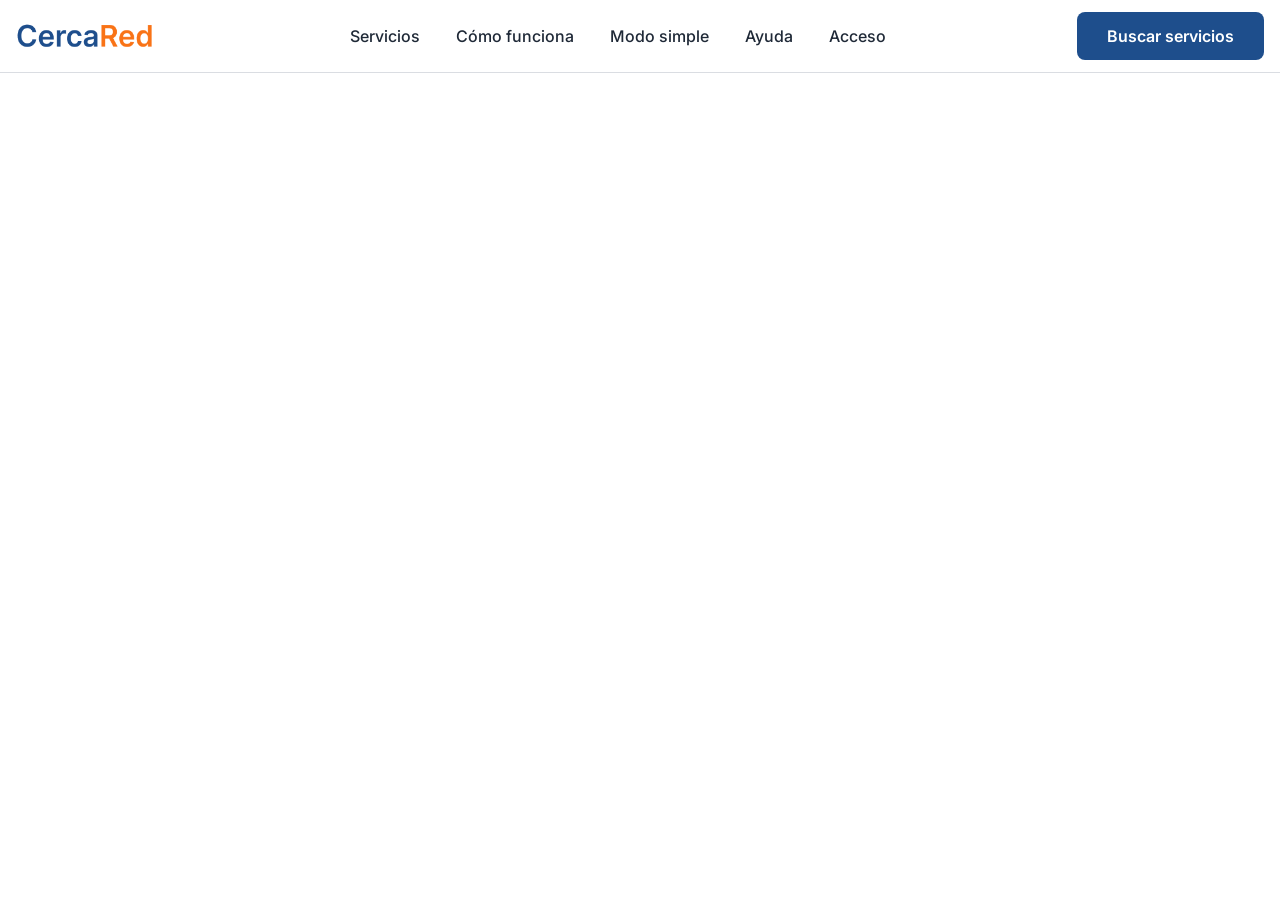
==== index.html @ cac2a86a "feat(navbar): implement responsive navigation" ====
<!DOCTYPE html>
<html lang="es">
  <head>
    <meta charset="UTF-8" />
    <meta name="viewport" content="width=device-width, initial-scale=1.0" />
    <title>CercaRed | Servicios sociales del Estado</title>
    <link rel="preconnect" href="https://fonts.googleapis.com" />
    <link rel="preconnect" href="https://fonts.gstatic.com" crossorigin />
    <link
      href="https://fonts.googleapis.com/css2?family=Inter:wght@400;500;600;700&display=swap"
      rel="stylesheet"
    />
    <link rel="stylesheet" href="styles.css" />
  </head>
  <body>
    <header class="site-header">
      <nav class="navbar" aria-label="Navegación principal">
        <a class="brand" href="#inicio" aria-label="CercaRed inicio">
          <img class="brand-logo" src="assets/images/logo.png" alt="CercaRed" />
        </a>

        <button
          class="nav-toggle"
          type="button"
          aria-label="Abrir menú"
          aria-expanded="false"
          aria-controls="nav-menu"
        >
          <span></span>
          <span></span>
          <span></span>
        </button>

        <div class="nav-menu" id="nav-menu">
          <a href="#servicios">Servicios</a>
          <a href="#como-funciona">Cómo funciona</a>
          <a href="#modo-simple">Modo simple</a>
          <a href="#ayuda">Ayuda</a>
          <a href="#acceso">Acceso</a>
        </div>

        <a class="nav-cta" href="#servicios">Buscar servicios</a>
      </nav>
    </header>

    <main>
      <section id="inicio"></section>
      <section id="servicios"></section>
      <section id="como-funciona"></section>
      <section id="modo-simple"></section>
      <section id="ayuda"></section>
      <section id="acceso"></section>
    </main>

    <script src="script.js"></script>
  </body>
</html>
---- styles.css ----
:root {
  --color-primary: #1e4e8c;
  --color-primary-hover: #163b6a;
  --color-accent: #f97316;
  --color-accent-hover: #ea580c;
  --color-background: #f8fafc;
  --color-surface: #ffffff;
  --color-soft: #eaf4ff;
  --color-text: #1f2937;
  --color-muted: #6b7280;
  --color-border: #d1d5db;
  --shadow-soft: 0 14px 36px rgba(30, 78, 140, 0.12);
  --header-height: 72px;
  --container: 1312px;
}

* {
  box-sizing: border-box;
}

html {
  scroll-behavior: smooth;
  scroll-padding-top: calc(var(--header-height) + 24px);
}

body {
  margin: 0;
  font-family: "Inter", Arial, sans-serif;
  color: var(--color-text);
  background: var(--color-surface);
}

a {
  color: inherit;
  text-decoration: none;
}

button {
  font: inherit;
}

.site-header {
  position: sticky;
  top: 0;
  z-index: 20;
  background: rgba(255, 255, 255, 0.96);
  border-bottom: 1px solid rgba(209, 213, 219, 0.8);
  backdrop-filter: blur(12px);
}

.navbar {
  width: min(100% - 32px, var(--container));
  min-height: var(--header-height);
  margin: 0 auto;
  display: flex;
  align-items: center;
  gap: 32px;
}

.brand {
  display: inline-flex;
  align-items: center;
  gap: 10px;
  flex: 0 0 auto;
  font-size: 24px;
  font-weight: 700;
  color: var(--color-primary);
}

.brand-logo {
  width: 142px;
  height: 36px;
  object-fit: contain;
}

.nav-menu {
  display: flex;
  align-items: center;
  justify-content: center;
  gap: 36px;
  flex: 1 1 auto;
}

.nav-menu a {
  color: var(--color-text);
  font-size: 16px;
  font-weight: 500;
  line-height: 1.4;
  transition: color 160ms ease;
}

.nav-menu a:hover,
.nav-menu a:focus-visible {
  color: var(--color-primary);
}

.nav-cta {
  display: inline-flex;
  align-items: center;
  justify-content: center;
  min-height: 48px;
  padding: 0 30px;
  border-radius: 8px;
  font-size: 16px;
  font-weight: 600;
  transition: background 160ms ease, color 160ms ease, border-color 160ms ease;
}

.nav-cta {
  color: var(--color-surface);
  background: var(--color-primary);
}

.nav-cta:hover,
.nav-cta:focus-visible {
  background: var(--color-primary-hover);
}

.nav-toggle {
  display: none;
  width: 44px;
  height: 44px;
  padding: 0;
  border: 1px solid var(--color-border);
  border-radius: 8px;
  background: var(--color-surface);
  cursor: pointer;
}

.nav-toggle span {
  display: block;
  width: 20px;
  height: 2px;
  margin: 4px auto;
  background: var(--color-primary);
  border-radius: 999px;
}

main section {
  min-height: 1px;
}

@media (max-width: 900px) {
  :root {
    --header-height: 64px;
  }

  .navbar {
    min-height: var(--header-height);
    justify-content: space-between;
    gap: 16px;
  }

  .brand {
    font-size: 21px;
  }

  .nav-toggle {
    display: inline-block;
    order: 3;
  }

  .nav-menu {
    position: absolute;
    top: var(--header-height);
    left: 16px;
    right: 16px;
    display: none;
    flex-direction: column;
    align-items: stretch;
    gap: 0;
    padding: 12px;
    border: 1px solid var(--color-border);
    border-radius: 8px;
    background: var(--color-surface);
    box-shadow: var(--shadow-soft);
  }

  .nav-menu.is-open {
    display: flex;
  }

  .nav-menu a {
    padding: 14px 12px;
    border-radius: 8px;
  }

  .nav-menu a:hover,
  .nav-menu a:focus-visible {
    background: var(--color-soft);
  }

  .nav-cta {
    display: none;
  }
}

@media (max-width: 520px) {
  .navbar {
    width: min(100% - 24px, var(--container));
  }
}
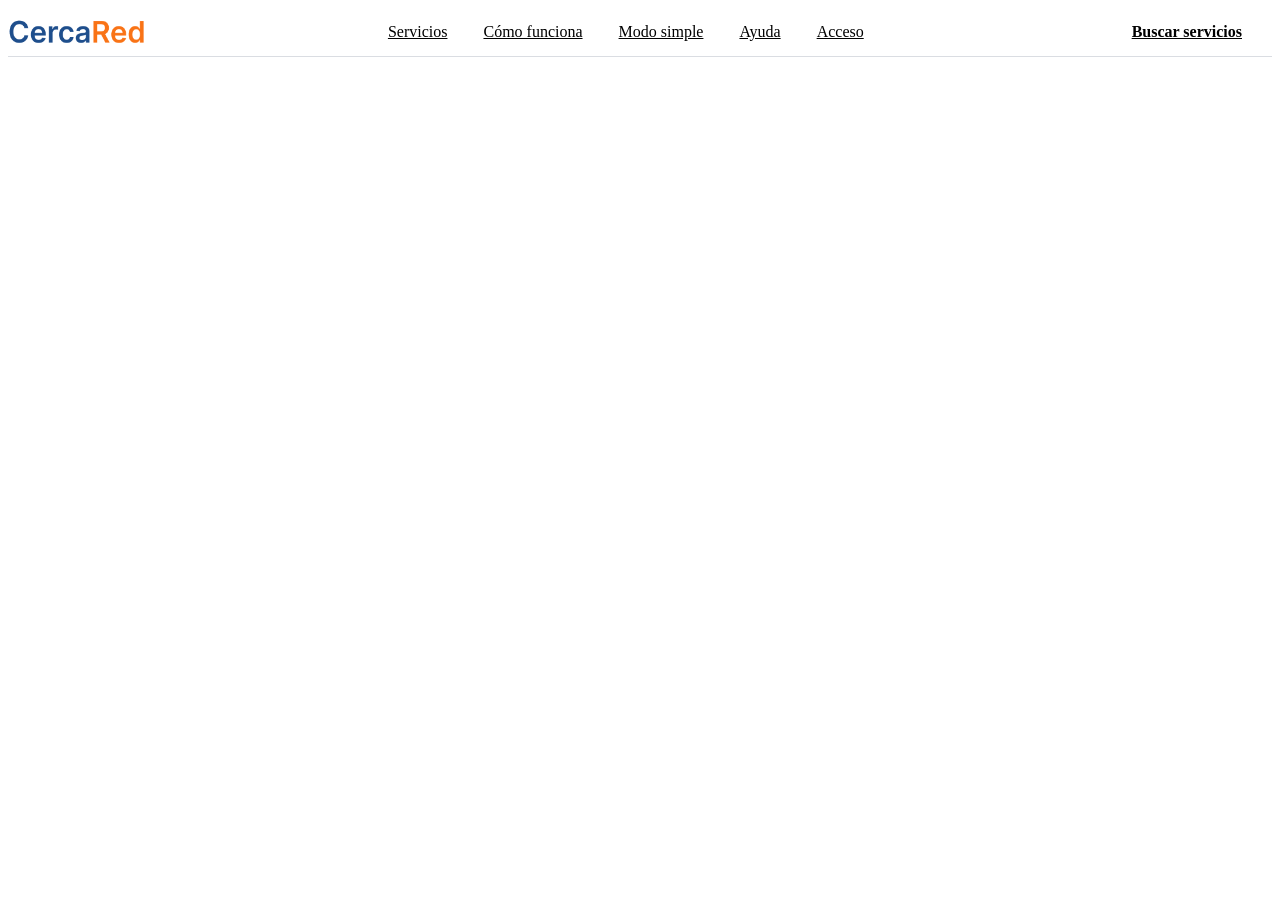
==== commit 1bd3245c: "fix(navbar): merge hamburger icon update" ====
--- a/index.html
+++ b/index.html
@@ -10,7 +10,8 @@
       href="https://fonts.googleapis.com/css2?family=Inter:wght@400;500;600;700&display=swap"
       rel="stylesheet"
     />
-    <link rel="stylesheet" href="styles.css" />
+    <link rel="stylesheet" href="css/base.css" />
+    <link rel="stylesheet" href="css/navbar.css" />
   </head>
   <body>
     <header class="site-header">
@@ -26,9 +27,12 @@
           aria-expanded="false"
           aria-controls="nav-menu"
         >
-          <span></span>
-          <span></span>
-          <span></span>
+          <img
+            class="nav-toggle-icon"
+            src="assets/icons/menu.svg"
+            alt=""
+            aria-hidden="true"
+          />
         </button>
 
         <div class="nav-menu" id="nav-menu">
@@ -52,6 +56,6 @@
       <section id="acceso"></section>
     </main>
 
-    <script src="script.js"></script>
+    <script src="js/navbar.js"></script>
   </body>
 </html>
--- a/css/navbar.css
+++ b/css/navbar.css
@@ -0,0 +1,152 @@
+.site-header {
+  position: sticky;
+  top: 0;
+  z-index: 20;
+  background: rgba(255, 255, 255, 0.96);
+  border-bottom: 1px solid rgba(209, 213, 219, 0.8);
+  backdrop-filter: blur(12px);
+}
+
+.navbar {
+  width: min(100% - 32px, var(--container));
+  min-height: var(--header-height);
+  margin: 0 auto;
+  display: flex;
+  align-items: center;
+  gap: 32px;
+}
+
+.brand {
+  display: inline-flex;
+  align-items: center;
+  gap: 10px;
+  flex: 0 0 auto;
+  font-size: 24px;
+  font-weight: 700;
+  color: var(--color-primary);
+}
+
+.brand-logo {
+  width: 142px;
+  height: 36px;
+  object-fit: contain;
+}
+
+.nav-menu {
+  display: flex;
+  align-items: center;
+  justify-content: center;
+  gap: 36px;
+  flex: 1 1 auto;
+}
+
+.nav-menu a {
+  color: var(--color-text);
+  font-size: 16px;
+  font-weight: 500;
+  line-height: 1.4;
+  transition: color 160ms ease;
+}
+
+.nav-menu a:hover,
+.nav-menu a:focus-visible {
+  color: var(--color-primary);
+}
+
+.nav-cta {
+  display: inline-flex;
+  align-items: center;
+  justify-content: center;
+  min-height: 48px;
+  padding: 0 30px;
+  border-radius: 8px;
+  color: var(--color-surface);
+  background: var(--color-primary);
+  font-size: 16px;
+  font-weight: 600;
+  transition: background 160ms ease, color 160ms ease, border-color 160ms ease;
+}
+
+.nav-cta:hover,
+.nav-cta:focus-visible {
+  background: var(--color-primary-hover);
+}
+
+.nav-toggle {
+  display: none;
+  width: 44px;
+  height: 44px;
+  padding: 0;
+  border: 1px solid var(--color-border);
+  border-radius: 8px;
+  background: var(--color-surface);
+  cursor: pointer;
+}
+
+.nav-toggle-icon {
+  display: block;
+  width: 24px;
+  height: 24px;
+  margin: auto;
+}
+
+@media (max-width: 900px) {
+  :root {
+    --header-height: 64px;
+  }
+
+  .navbar {
+    min-height: var(--header-height);
+    justify-content: space-between;
+    gap: 16px;
+  }
+
+  .brand {
+    font-size: 21px;
+  }
+
+  .nav-toggle {
+    display: inline-block;
+    order: 3;
+  }
+
+  .nav-menu {
+    position: absolute;
+    top: var(--header-height);
+    left: 16px;
+    right: 16px;
+    display: none;
+    flex-direction: column;
+    align-items: stretch;
+    gap: 0;
+    padding: 12px;
+    border: 1px solid var(--color-border);
+    border-radius: 8px;
+    background: var(--color-surface);
+    box-shadow: var(--shadow-soft);
+  }
+
+  .nav-menu.is-open {
+    display: flex;
+  }
+
+  .nav-menu a {
+    padding: 14px 12px;
+    border-radius: 8px;
+  }
+
+  .nav-menu a:hover,
+  .nav-menu a:focus-visible {
+    background: var(--color-soft);
+  }
+
+  .nav-cta {
+    display: none;
+  }
+}
+
+@media (max-width: 520px) {
+  .navbar {
+    width: min(100% - 24px, var(--container));
+  }
+}
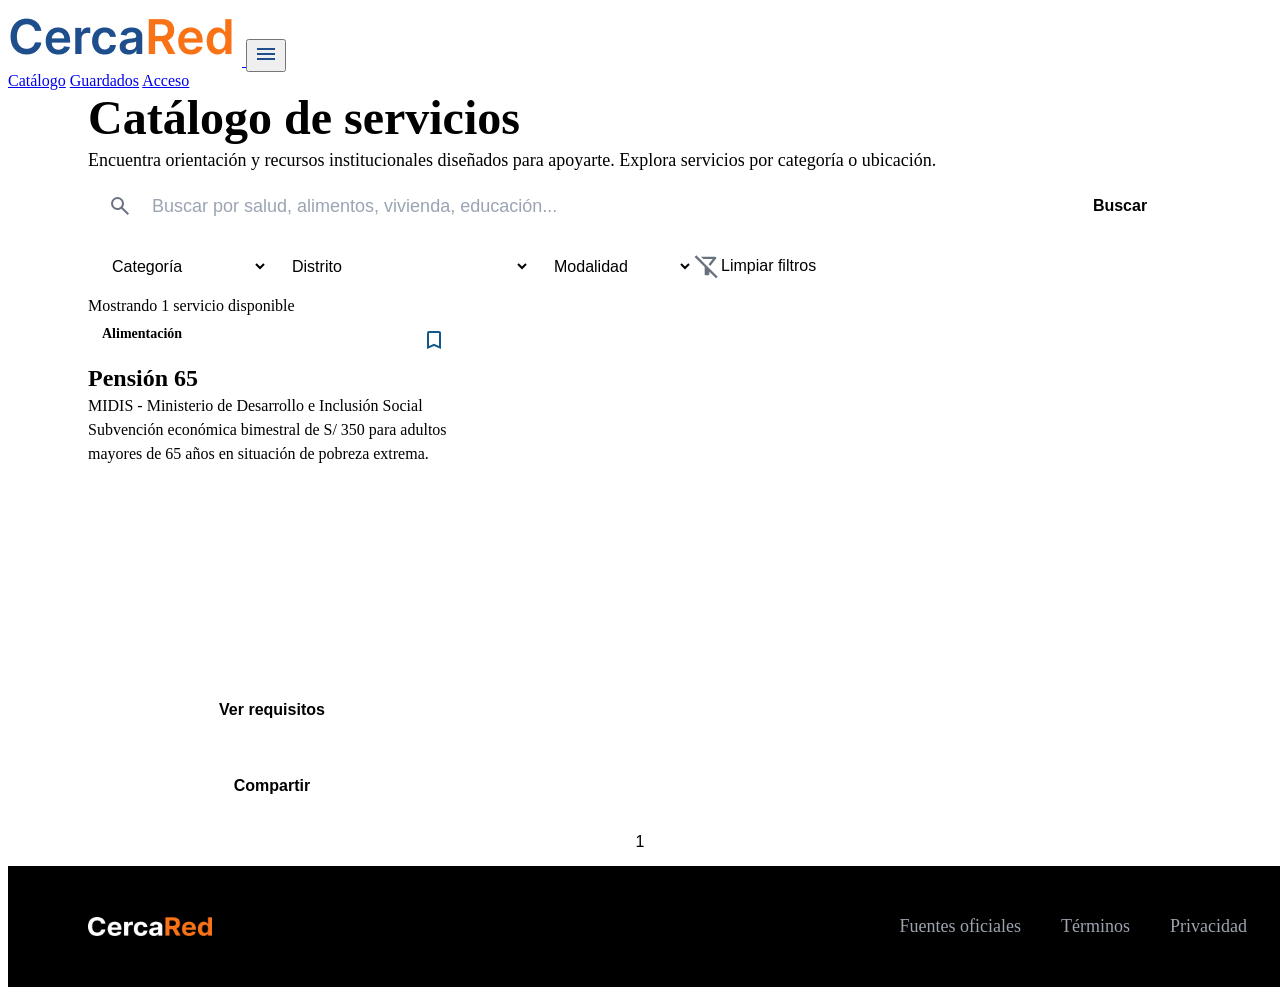
==== commit b00a6a38: "feat(catalog): implement service search and catalog UI" ====
--- a/index.html
+++ b/index.html
@@ -3,7 +3,11 @@
   <head>
     <meta charset="UTF-8" />
     <meta name="viewport" content="width=device-width, initial-scale=1.0" />
-    <title>CercaRed | Servicios sociales del Estado</title>
+    <meta
+      name="description"
+      content="Encuentra servicios sociales y recursos institucionales en CercaRed."
+    />
+    <title>Catálogo de servicios | CercaRed</title>
     <link rel="preconnect" href="https://fonts.googleapis.com" />
     <link rel="preconnect" href="https://fonts.gstatic.com" crossorigin />
     <link
@@ -12,11 +16,14 @@
     />
     <link rel="stylesheet" href="css/base.css" />
     <link rel="stylesheet" href="css/navbar.css" />
+    <link rel="stylesheet" href="css/catalog.css" />
+    <link rel="stylesheet" href="css/footer.css" />
+    <script src="js/catalog.js" defer></script>
   </head>
   <body>
     <header class="site-header">
       <nav class="navbar" aria-label="Navegación principal">
-        <a class="brand" href="#inicio" aria-label="CercaRed inicio">
+        <a class="brand" href="index.html" aria-label="CercaRed inicio">
           <img class="brand-logo" src="assets/images/logo.png" alt="CercaRed" />
         </a>
 
@@ -36,26 +43,103 @@
         </button>
 
         <div class="nav-menu" id="nav-menu">
-          <a href="#servicios">Servicios</a>
-          <a href="#como-funciona">Cómo funciona</a>
-          <a href="#modo-simple">Modo simple</a>
-          <a href="#ayuda">Ayuda</a>
+          <a class="is-active" href="index.html" aria-current="page">Catálogo</a>
+          <a href="#guardados">Guardados</a>
           <a href="#acceso">Acceso</a>
         </div>
-
-        <a class="nav-cta" href="#servicios">Buscar servicios</a>
       </nav>
     </header>
 
-    <main>
-      <section id="inicio"></section>
-      <section id="servicios"></section>
-      <section id="como-funciona"></section>
-      <section id="modo-simple"></section>
-      <section id="ayuda"></section>
-      <section id="acceso"></section>
+    <main class="catalog-main">
+      <section class="catalog-heading" aria-labelledby="catalog-title">
+        <h1 id="catalog-title">Catálogo de servicios</h1>
+        <p>
+          Encuentra orientación y recursos institucionales diseñados para apoyarte.
+          Explora servicios por categoría o ubicación.
+        </p>
+      </section>
+
+      <section class="search-section" aria-label="Búsqueda de servicios">
+        <form class="search-form" id="service-search" role="search">
+          <div class="search-field">
+            <img src="assets/icons/search.svg" alt="" aria-hidden="true" />
+            <label class="visually-hidden" for="search-input">
+              Buscar servicios por palabra clave
+            </label>
+            <input
+              id="search-input"
+              name="query"
+              type="search"
+              placeholder="Buscar por salud, alimentos, vivienda, educación..."
+              autocomplete="off"
+            />
+          </div>
+          <button class="search-button" type="submit">Buscar</button>
+        </form>
+
+        <div class="filters" aria-label="Filtros del catálogo">
+          <label>
+            <span class="visually-hidden">Filtrar por categoría</span>
+            <select id="category-filter">
+              <option value="">Categoría</option>
+              <option value="Alimentación">Alimentación</option>
+              <option value="Educación">Educación</option>
+              <option value="Salud">Salud</option>
+              <option value="Social">Social</option>
+              <option value="Vivienda">Vivienda</option>
+            </select>
+          </label>
+
+          <label>
+            <span class="visually-hidden">Filtrar por distrito</span>
+            <select id="district-filter">
+              <option value="">Distrito</option>
+              <option value="Lima">Lima</option>
+              <option value="Nacional">Nacional</option>
+              <option value="San Juan de Lurigancho">
+                San Juan de Lurigancho
+              </option>
+            </select>
+          </label>
+
+          <label>
+            <span class="visually-hidden">Filtrar por modalidad</span>
+            <select id="modality-filter">
+              <option value="">Modalidad</option>
+              <option value="Presencial">Presencial</option>
+              <option value="Virtual">Virtual</option>
+              <option value="Mixta">Mixta</option>
+            </select>
+          </label>
+
+          <button class="clear-filters" id="clear-filters" type="button">
+            <img src="assets/icons/fillter_off.svg" alt="" aria-hidden="true" />
+            Limpiar filtros
+          </button>
+        </div>
+      </section>
+
+      <section class="results-section" aria-labelledby="results-title">
+        <h2 class="visually-hidden" id="results-title">Resultados de servicios</h2>
+        <p class="results-count" id="results-count" aria-live="polite"></p>
+        <div class="services-grid" id="services-grid"></div>
+
+        <div class="empty-state" id="empty-state" hidden>
+          <img src="assets/icons/search.svg" alt="" aria-hidden="true" />
+          <h2>No se encontraron servicios</h2>
+          <p>Prueba con otra palabra o revisa cómo la escribiste.</p>
+          <button id="empty-clear-search" type="button">Ver todos los servicios</button>
+        </div>
+
+        <nav class="pagination" id="pagination" aria-label="Paginación del catálogo">
+          <button class="is-current" type="button" aria-current="page">1</button>
+        </nav>
+      </section>
     </main>
 
+    <main-footer></main-footer>
+
     <script src="js/navbar.js"></script>
+    <script src="js/footer.js"></script>
   </body>
 </html>
--- a/css/catalog.css
+++ b/css/catalog.css
@@ -0,0 +1,444 @@
+.visually-hidden {
+  position: absolute;
+  width: 1px;
+  height: 1px;
+  padding: 0;
+  margin: -1px;
+  overflow: hidden;
+  clip: rect(0, 0, 0, 0);
+  white-space: nowrap;
+  border: 0;
+}
+
+body {
+  min-width: 320px;
+}
+
+.catalog-main {
+  width: calc(100% - 160px);
+  margin: 0 auto;
+  padding: var(--space-6) 0 148px;
+}
+
+.catalog-heading h1 {
+  margin: 0 0 var(--space-4);
+  color: var(--color-text);
+  font-size: 48px;
+  font-weight: 700;
+  line-height: 56px;
+}
+
+.catalog-heading p {
+  max-width: 1280px;
+  margin: 0;
+  color: var(--color-muted);
+  font-size: 18px;
+  line-height: 28px;
+}
+
+.search-section {
+  margin-top: var(--space-6);
+}
+
+.search-form {
+  display: flex;
+}
+
+.search-field {
+  position: relative;
+  flex: 1;
+}
+
+.search-field img {
+  position: absolute;
+  top: 50%;
+  left: 20px;
+  width: 24px;
+  height: 24px;
+  transform: translateY(-50%);
+  pointer-events: none;
+}
+
+.search-field input {
+  width: 100%;
+  min-height: 64px;
+  padding: 0 24px 0 64px;
+  border: 1px solid var(--color-border);
+  border-right: 0;
+  border-radius: 12px 0 0 12px;
+  color: var(--color-text);
+  background: var(--color-surface);
+  font-size: 18px;
+  line-height: 28px;
+  outline: none;
+}
+
+.search-field input:focus {
+  position: relative;
+  z-index: 1;
+  border-color: var(--color-primary);
+  box-shadow: 0 0 0 3px rgba(30, 78, 140, 0.14);
+}
+
+.search-field input::placeholder {
+  color: #9aa4b3;
+}
+
+.search-button,
+.empty-state button {
+  min-width: 144px;
+  min-height: 64px;
+  padding: 12px 20px;
+  border: 0;
+  border-radius: 0 12px 12px 0;
+  color: var(--color-surface);
+  background: var(--color-primary);
+  font-size: 16px;
+  font-weight: 600;
+  cursor: pointer;
+}
+
+.search-button:hover,
+.search-button:focus-visible,
+.empty-state button:hover,
+.empty-state button:focus-visible {
+  background: var(--color-primary-hover);
+}
+
+.filters {
+  display: flex;
+  align-items: center;
+  flex-wrap: wrap;
+  gap: var(--space-3);
+  margin-top: var(--space-4);
+}
+
+.filters select {
+  min-width: 160px;
+  min-height: 56px;
+  padding: 0 48px 0 20px;
+  border: 1px solid var(--color-border);
+  border-radius: 10px;
+  color: var(--color-text);
+  background-color: var(--color-surface);
+  font-size: 16px;
+  cursor: pointer;
+}
+
+.filters select:focus {
+  border-color: var(--color-primary);
+  outline: 3px solid rgba(30, 78, 140, 0.14);
+}
+
+.clear-filters {
+  display: inline-flex;
+  min-height: 48px;
+  align-items: center;
+  gap: var(--space-2);
+  padding: 0;
+  border: 0;
+  color: var(--color-muted);
+  background: transparent;
+  font-size: 16px;
+  cursor: pointer;
+}
+
+.clear-filters img {
+  width: 28px;
+  height: 28px;
+  filter: brightness(0) saturate(100%) invert(45%) sepia(11%) saturate(497%)
+    hue-rotate(179deg) brightness(94%) contrast(90%);
+}
+
+.clear-filters:hover,
+.clear-filters:focus-visible {
+  color: var(--color-primary);
+}
+
+.results-section {
+  margin-top: var(--space-6);
+}
+
+.results-count {
+  min-height: 24px;
+  margin: 0 0 var(--space-4);
+  color: var(--color-muted);
+  font-size: 16px;
+  line-height: 24px;
+}
+
+.services-grid {
+  display: grid;
+  grid-template-columns: repeat(3, minmax(0, 1fr));
+  gap: var(--space-5);
+}
+
+.service-card {
+  display: flex;
+  min-height: 500px;
+  flex-direction: column;
+  padding: var(--space-5);
+  border: 1px solid var(--color-border);
+  border-radius: 20px;
+  background: var(--color-surface);
+}
+
+.service-card-header {
+  display: flex;
+  align-items: flex-start;
+  justify-content: space-between;
+  gap: var(--space-3);
+}
+
+.service-category {
+  display: inline-flex;
+  width: fit-content;
+  padding: 6px 14px;
+  border-radius: 999px;
+  color: var(--color-primary);
+  background: var(--color-soft);
+  font-size: 14px;
+  font-weight: 600;
+  line-height: 20px;
+}
+
+.save-button {
+  display: inline-grid;
+  width: 44px;
+  height: 44px;
+  flex: 0 0 auto;
+  place-items: center;
+  padding: 0;
+  border: 1px solid var(--color-border);
+  border-radius: 10px;
+  background: var(--color-surface);
+  cursor: pointer;
+}
+
+.save-button img {
+  width: 24px;
+  height: 24px;
+  filter: brightness(0) saturate(100%) invert(27%) sepia(30%) saturate(2519%)
+    hue-rotate(175deg) brightness(91%) contrast(92%);
+}
+
+.service-card h3 {
+  margin: 40px 0 var(--space-4);
+  font-size: 24px;
+  font-weight: 600;
+  line-height: 32px;
+}
+
+.service-entity {
+  margin: 0 0 var(--space-2);
+  color: var(--color-muted);
+  font-size: 16px;
+  font-weight: 500;
+  line-height: 24px;
+}
+
+.service-description {
+  display: -webkit-box;
+  margin: 0 0 var(--space-4);
+  overflow: hidden;
+  color: var(--color-muted);
+  font-size: 16px;
+  line-height: 24px;
+  -webkit-box-orient: vertical;
+  -webkit-line-clamp: 4;
+}
+
+.card-actions {
+  display: grid;
+  gap: 12px;
+  margin-top: auto;
+}
+
+.card-actions button {
+  min-height: 64px;
+  border-radius: 10px;
+  font-size: 16px;
+  font-weight: 600;
+  cursor: pointer;
+}
+
+.details-button {
+  border: 1px solid var(--color-primary);
+  color: var(--color-surface);
+  background: var(--color-primary);
+}
+
+.details-button:hover,
+.details-button:focus-visible {
+  background: var(--color-primary-hover);
+}
+
+.share-button {
+  border: 2px solid var(--color-primary);
+  color: var(--color-primary);
+  background: var(--color-surface);
+}
+
+.share-button:hover,
+.share-button:focus-visible {
+  background: var(--color-soft);
+}
+
+.empty-state {
+  max-width: 520px;
+  margin: 80px auto;
+  padding: 40px 24px;
+  text-align: center;
+}
+
+.empty-state > img {
+  width: 56px;
+  height: 56px;
+  filter: brightness(0) saturate(100%) invert(27%) sepia(30%) saturate(2519%)
+    hue-rotate(175deg) brightness(91%) contrast(92%);
+}
+
+.empty-state h2 {
+  margin: 20px 0 8px;
+  font-size: 24px;
+  line-height: 32px;
+}
+
+.empty-state p {
+  margin: 0 0 24px;
+  color: var(--color-muted);
+}
+
+.empty-state button {
+  min-height: 48px;
+  border-radius: 8px;
+}
+
+.pagination {
+  display: flex;
+  justify-content: center;
+  gap: var(--space-2);
+  margin-top: var(--space-7);
+}
+
+.pagination button {
+  display: inline-grid;
+  width: 48px;
+  height: 48px;
+  place-items: center;
+  padding: 0;
+  border: 1px solid var(--color-border);
+  border-radius: 10px;
+  color: var(--color-muted);
+  background: var(--color-surface);
+  font-size: 16px;
+  cursor: pointer;
+}
+
+.pagination button:hover,
+.pagination button:focus-visible,
+.pagination button.is-current {
+  border-color: var(--color-primary);
+  color: var(--color-surface);
+  background: var(--color-primary);
+}
+
+.pagination img {
+  width: 20px;
+  height: 20px;
+  filter: brightness(0) saturate(100%) invert(45%) sepia(11%) saturate(497%)
+    hue-rotate(179deg) brightness(94%) contrast(90%);
+}
+
+.pagination .next-page:hover img,
+.pagination .next-page:focus-visible img {
+  filter: brightness(0) invert(1);
+}
+
+@media (max-width: 1100px) {
+  .catalog-main {
+    width: min(100% - 64px, 1824px);
+  }
+
+  .services-grid {
+    grid-template-columns: repeat(2, minmax(0, 1fr));
+  }
+}
+
+@media (max-width: 700px) {
+  .catalog-main {
+    width: min(100% - 32px, 1824px);
+    padding: var(--space-5) 0 var(--space-8);
+  }
+
+  .catalog-heading h1 {
+    margin-bottom: var(--space-3);
+    font-size: 32px;
+    line-height: 40px;
+  }
+
+  .catalog-heading p {
+    font-size: 16px;
+    line-height: 24px;
+  }
+
+  .search-section {
+    margin-top: var(--space-5);
+  }
+
+  .search-form {
+    flex-direction: column;
+    gap: 12px;
+  }
+
+  .search-field input {
+    min-height: 56px;
+    border-right: 1px solid var(--color-border);
+    border-radius: 10px;
+    font-size: 16px;
+  }
+
+  .search-button {
+    width: 100%;
+    min-height: 56px;
+    border-radius: 10px;
+  }
+
+  .filters {
+    display: grid;
+    grid-template-columns: 1fr 1fr;
+  }
+
+  .filters label,
+  .filters select {
+    width: 100%;
+    min-width: 0;
+  }
+
+  .clear-filters {
+    grid-column: 1 / -1;
+  }
+
+  .results-section {
+    margin-top: var(--space-5);
+  }
+
+  .services-grid {
+    grid-template-columns: 1fr;
+    gap: var(--space-3);
+  }
+
+  .service-card {
+    min-height: 0;
+    padding: var(--space-4);
+    border-radius: 16px;
+  }
+
+  .service-card h3 {
+    margin-top: var(--space-5);
+  }
+
+  .pagination {
+    margin-top: var(--space-6);
+  }
+}
--- a/css/footer.css
+++ b/css/footer.css
@@ -0,0 +1,93 @@
+.main-footer {
+  background-color: #000000;
+  padding: 50px 80px;
+  width: 100%;
+}
+
+.footer-container {
+  display: flex;
+  justify-content: space-between;
+  align-items: center;
+  width: 100%; 
+  max-width: none; 
+  padding: 0; 
+  margin: 0; 
+}
+
+.footer-logo {
+  display: flex;
+  align-items: center;
+}
+
+.logo-image {
+  height: 20px;
+  width: auto;
+  display: block;
+  object-fit: contain;
+}
+
+.footer-nav {
+  display: flex;
+  gap: 40px; 
+}
+
+.footer-link {
+  color: #9CA3AF;
+  text-decoration: none;
+  font-size: 18px;
+  transition: color 0.2s ease;
+}
+
+.footer-link:hover {
+  color: #ffffff;
+}
+
+.desktop-text {
+  display: inline;
+}
+
+.mobile-text {
+  display: none;
+}
+
+
+@media (max-width: 768px) {
+  .main-footer {
+    padding: 33px 0 !important;
+    width: 100% !important;
+  }
+
+  .footer-container {
+    flex-direction: column;
+    align-items: flex-start;
+    gap: 15px;
+    width: 100% !important;
+    max-width: none !important;
+    padding: 0 35px !important; 
+    margin: 0 !important;
+  }
+
+  .footer-nav {
+    flex-direction: row;
+    flex-wrap: wrap;
+    gap: 45px; 
+    width: 100%;
+  }
+
+  .logo-image {
+    height: 15px;
+  }
+
+  .footer-link {
+    font-size: 15px;
+  }
+
+
+  .desktop-text {
+    display: none;
+  }
+
+  .mobile-text {
+    display: inline;
+  }
+}
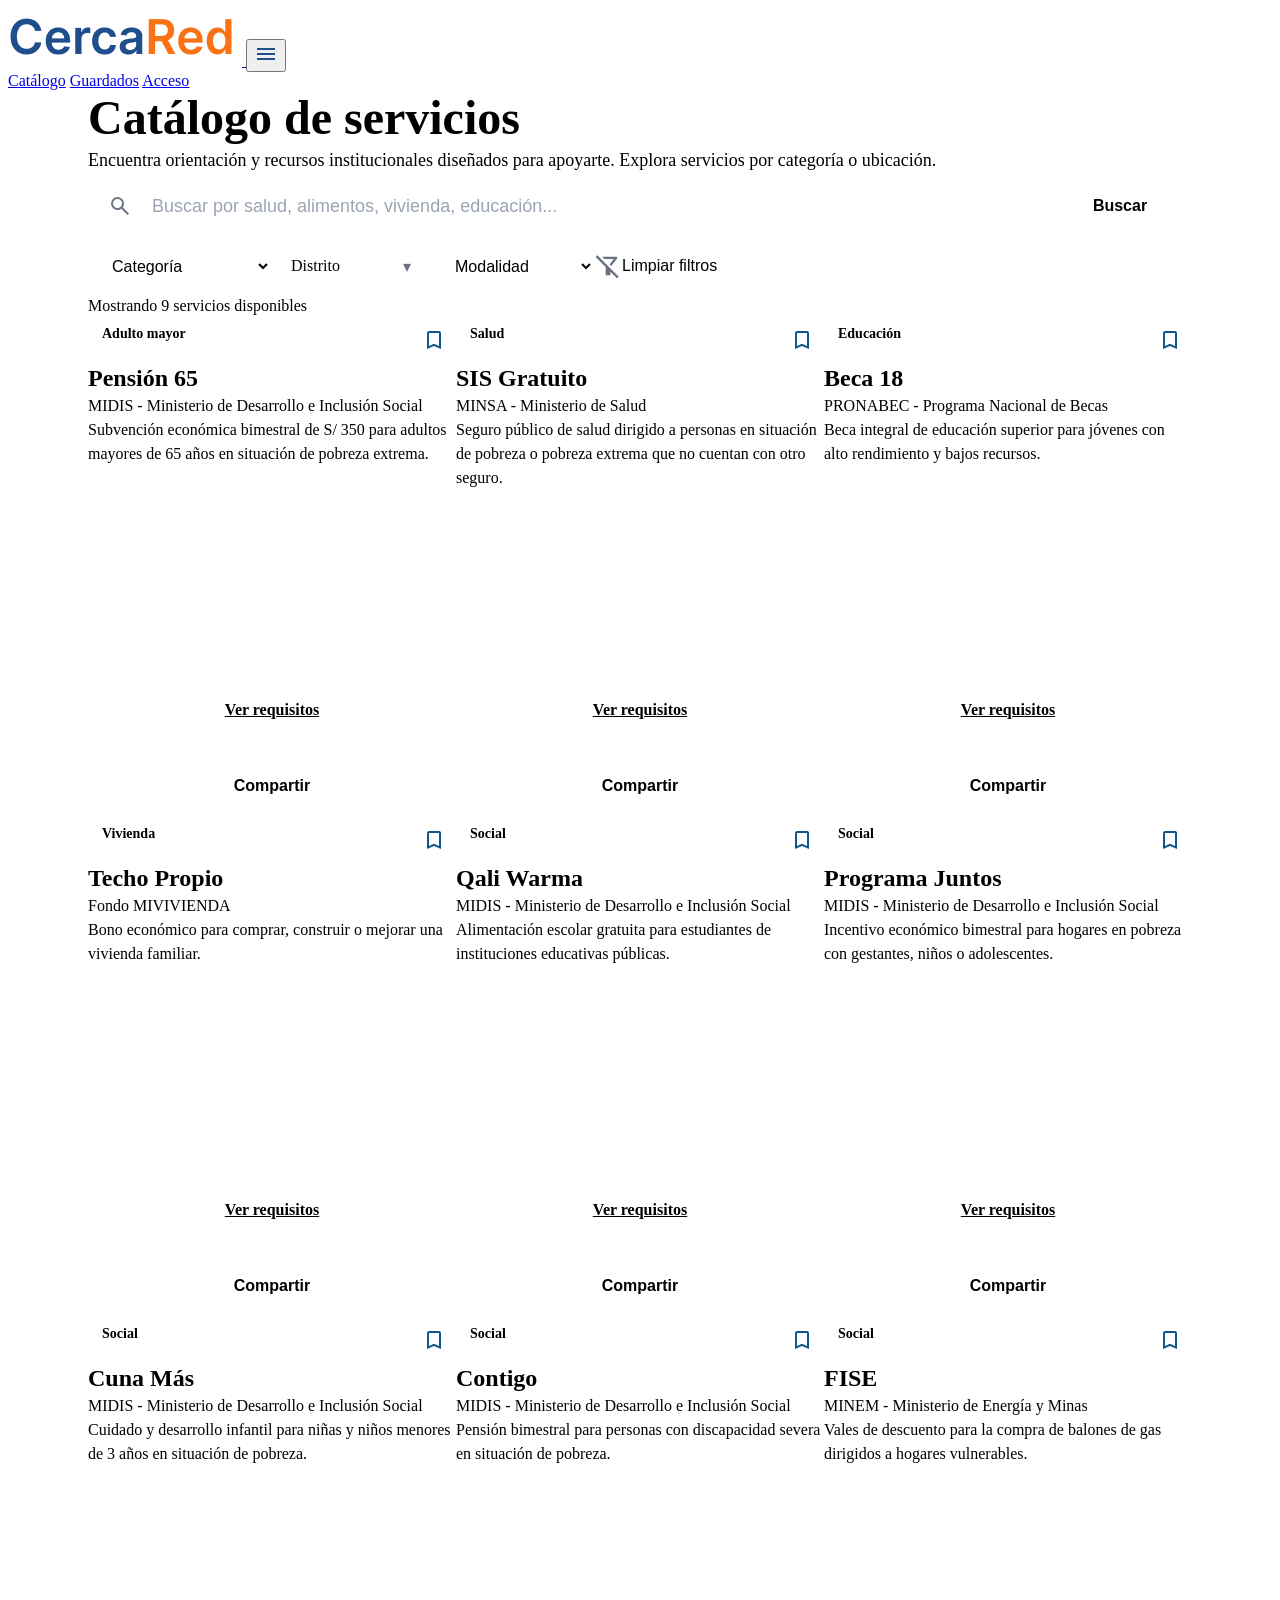
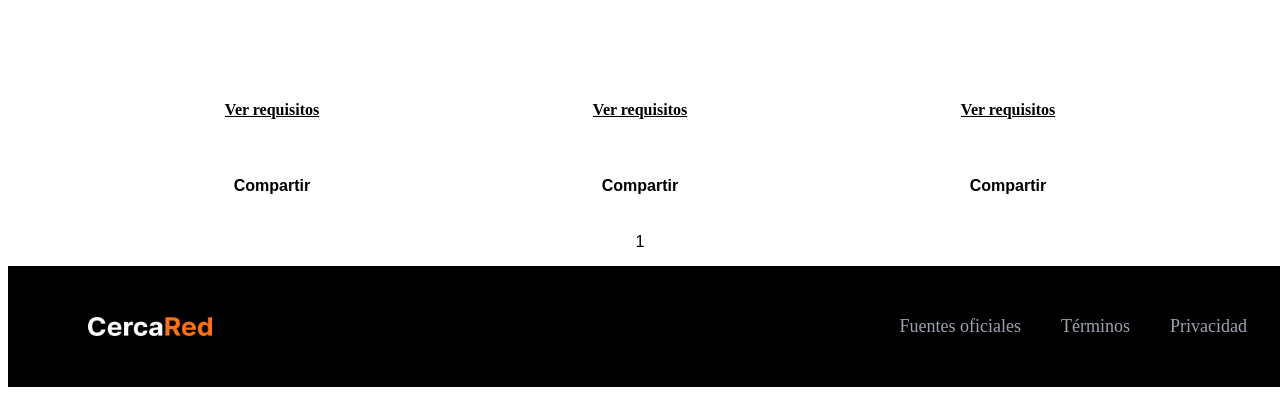
==== commit 19874edc: "feat(catalog): add lima districts + correcting lima not showing any services" ====
--- a/index.html
+++ b/index.html
@@ -1,4 +1,4 @@
-<!DOCTYPE html>
+  <!DOCTYPE html>
 <html lang="es">
   <head>
     <meta charset="UTF-8" />
@@ -18,6 +18,9 @@
     <link rel="stylesheet" href="css/navbar.css" />
     <link rel="stylesheet" href="css/catalog.css" />
     <link rel="stylesheet" href="css/footer.css" />
+    <link rel="stylesheet" href="css/saved.css" />
+    <link rel="stylesheet" href="css/share.css" />
+    <script src="js/services.js" defer></script>
     <script src="js/catalog.js" defer></script>
   </head>
   <body>
@@ -44,8 +47,9 @@
 
         <div class="nav-menu" id="nav-menu">
           <a class="is-active" href="index.html" aria-current="page">Catálogo</a>
-          <a href="#guardados">Guardados</a>
-          <a href="#acceso">Acceso</a>
+          <a href="saved.html">Guardados</a>
+          <!---Aqui va pa registrarse--->
+          <a href="auth.html">Acceso</a> 
         </div>
       </nav>
     </header>
@@ -82,7 +86,7 @@
             <span class="visually-hidden">Filtrar por categoría</span>
             <select id="category-filter">
               <option value="">Categoría</option>
-              <option value="Alimentación">Alimentación</option>
+              <option value="Adulto mayor">Adulto mayor</option>
               <option value="Educación">Educación</option>
               <option value="Salud">Salud</option>
               <option value="Social">Social</option>
@@ -94,11 +98,50 @@
             <span class="visually-hidden">Filtrar por distrito</span>
             <select id="district-filter">
               <option value="">Distrito</option>
-              <option value="Lima">Lima</option>
-              <option value="Nacional">Nacional</option>
-              <option value="San Juan de Lurigancho">
-                San Juan de Lurigancho
-              </option>
+              <option value="Nacional">Todos / Nacional</option>
+              <option value="Ancón">Ancón</option>
+              <option value="Ate">Ate</option>
+              <option value="Barranco">Barranco</option>
+              <option value="Breña">Breña</option>
+              <option value="Carabayllo">Carabayllo</option>
+              <option value="Chaclacayo">Chaclacayo</option>
+              <option value="Chorrillos">Chorrillos</option>
+              <option value="Cieneguilla">Cieneguilla</option>
+              <option value="Comas">Comas</option>
+              <option value="El Agustino">El Agustino</option>
+              <option value="Independencia">Independencia</option>
+              <option value="Jesús María">Jesús María</option>
+              <option value="La Molina">La Molina</option>
+              <option value="La Victoria">La Victoria</option>
+              <option value="Lima">Lima (Cercado)</option>
+              <option value="Lince">Lince</option>
+              <option value="Los Olivos">Los Olivos</option>
+              <option value="Lurigancho">Lurigancho (Chosica)</option>
+              <option value="Lurín">Lurín</option>
+              <option value="Magdalena del Mar">Magdalena del Mar</option>
+              <option value="Miraflores">Miraflores</option>
+              <option value="Pachacámac">Pachacámac</option>
+              <option value="Pucusana">Pucusana</option>
+              <option value="Pueblo Libre">Pueblo Libre</option>
+              <option value="Puente Piedra">Puente Piedra</option>
+              <option value="Punta Hermosa">Punta Hermosa</option>
+              <option value="Punta Negra">Punta Negra</option>
+              <option value="Rímac">Rímac</option>
+              <option value="San Bartolo">San Bartolo</option>
+              <option value="San Borja">San Borja</option>
+              <option value="San Isidro">San Isidro</option>
+              <option value="San Juan de Lurigancho">San Juan de Lurigancho</option>
+              <option value="San Juan de Miraflores">San Juan de Miraflores</option>
+              <option value="San Luis">San Luis</option>
+              <option value="San Martín de Porres">San Martín de Porres</option>
+              <option value="San Miguel">San Miguel</option>
+              <option value="Santa Anita">Santa Anita</option>
+              <option value="Santa María del Mar">Santa María del Mar</option>
+              <option value="Santa Rosa">Santa Rosa</option>
+              <option value="Santiago de Surco">Santiago de Surco</option>
+              <option value="Surquillo">Surquillo</option>
+              <option value="Villa El Salvador">Villa El Salvador</option>
+              <option value="Villa María del Triunfo">Villa María del Triunfo</option>
             </select>
           </label>
 
@@ -141,5 +184,8 @@
 
     <script src="js/navbar.js"></script>
     <script src="js/footer.js"></script>
+    <script src="js/saved.js"></script>
+    <script src="js/share.js"></script>
+    <script src="js/distrito-desplegable.js"></script>
   </body>
 </html>
--- a/css/catalog.css
+++ b/css/catalog.css
@@ -238,14 +238,14 @@
 }
 
 .service-description {
-  display: -webkit-box;
+  display: block;
+  max-height: 96px;
+  overflow: hidden;
+  text-overflow: ellipsis;
   margin: 0 0 var(--space-4);
-  overflow: hidden;
   color: var(--color-muted);
   font-size: 16px;
   line-height: 24px;
-  -webkit-box-orient: vertical;
-  -webkit-line-clamp: 4;
 }
 
 .card-actions {
@@ -256,6 +256,17 @@
 
 .card-actions button {
   min-height: 64px;
+  border-radius: 10px;
+  font-size: 16px;
+  font-weight: 600;
+  cursor: pointer;
+}
+
+.card-actions a {
+  display: inline-flex;
+  min-height: 64px;
+  align-items: center;
+  justify-content: center;
   border-radius: 10px;
   font-size: 16px;
   font-weight: 600;
@@ -442,3 +453,78 @@
     margin-top: var(--space-6);
   }
 }
+
+/* === Desplegable de distrito que SIEMPRE se abre hacia abajo === */
+/* REEMPLAZA el bloque anterior por este en css/catalog.css */
+
+.cs-wrap {
+  position: relative;
+  display: inline-block;
+}
+
+/* El select nativo se oculta pero sigue en el DOM para que catalog.js lo lea */
+.cs-native {
+  position: absolute !important;
+  opacity: 0;
+  width: 1px;
+  height: 1px;
+  pointer-events: none;
+}
+
+/* Botón visible: mismas medidas que .filters select para que calce igual */
+.cs-btn {
+  display: flex;
+  align-items: center;
+  justify-content: space-between;
+  gap: 12px;
+  min-width: 160px;
+  min-height: 56px;
+  padding: 0 20px;
+  border: 1px solid var(--color-border);
+  border-radius: 10px;
+  background-color: var(--color-surface);
+  color: var(--color-text);
+  font-size: 16px;
+  font-family: inherit;
+  text-align: left;
+  cursor: pointer;
+}
+.cs-btn::after {
+  content: "\25BE";
+  color: var(--color-text-secondary, #6b7280);
+}
+.cs-wrap.open .cs-btn {
+  border-color: var(--color-primary);
+}
+
+/* Lista anclada DEBAJO del botón. Crece a lo ancho según el texto más largo */
+.cs-panel {
+  position: absolute;
+  top: calc(100% + 4px);
+  left: 0;
+  z-index: 50;
+  min-width: 100%;                 /* al menos tan ancho como el botón */
+  width: max-content;              /* y se ensancha para que entre el nombre */
+  max-width: min(360px, 90vw);     /* sin pasarse del ancho de pantalla */
+  max-height: 260px;
+  overflow-y: auto;                /* scroll vertical si hay muchas opciones */
+  background: var(--color-surface, #ffffff);
+  border: 1px solid var(--color-border, #cbd5e1);
+  border-radius: 10px;
+  box-shadow: 0 8px 24px rgba(0, 0, 0, 0.12);
+  display: none;
+}
+.cs-wrap.open .cs-panel {
+  display: block;
+}
+
+.cs-opt {
+  padding: 10px 16px;
+  cursor: pointer;
+  white-space: nowrap;             /* el panel ya crece, asi no se corta */
+  font-size: 16px;
+}
+.cs-opt:hover,
+.cs-opt.is-active {
+  background: var(--color-hover, #eaf4ff);
+}
